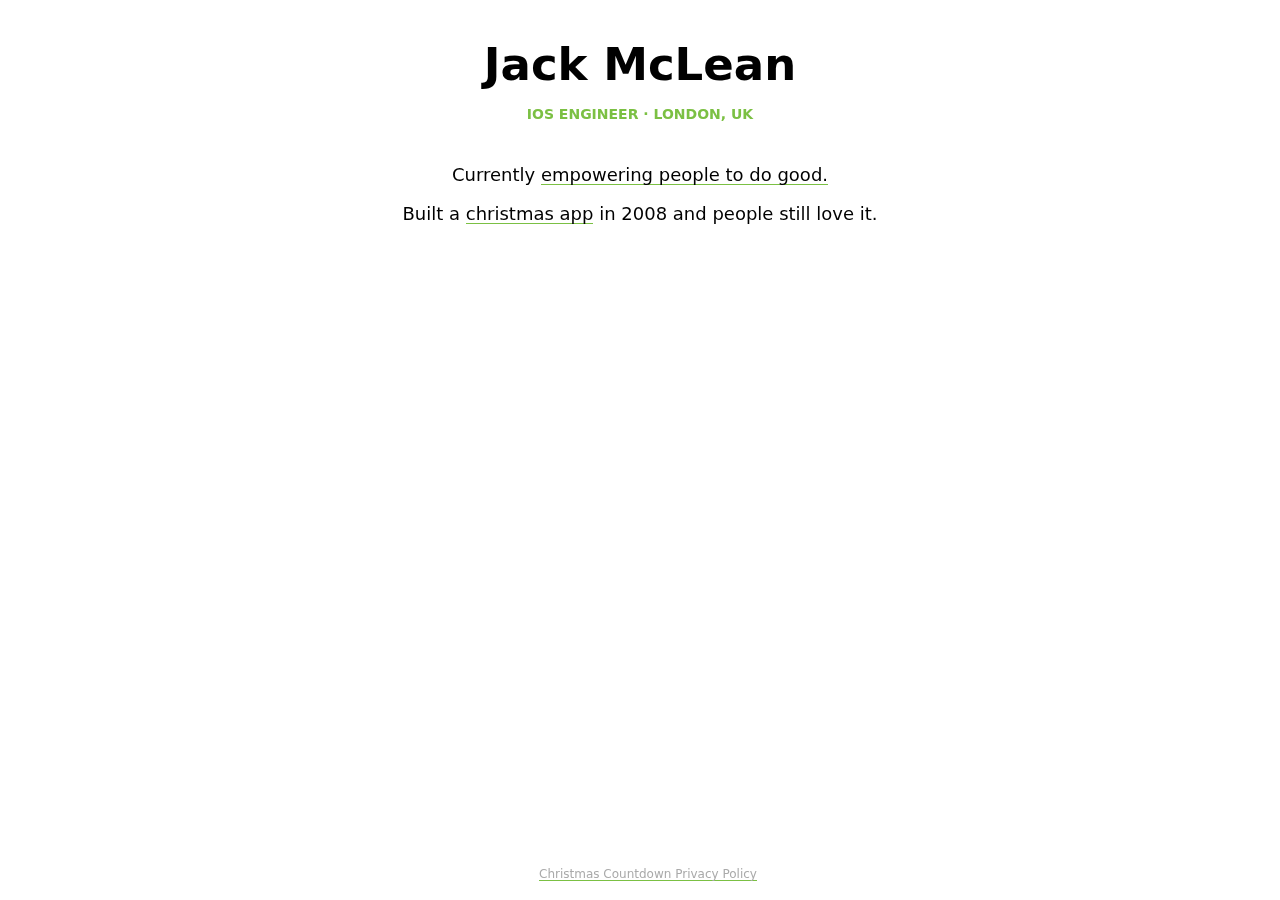
==== index.html @ 47a5213f "Initial commit" ====
<!DOCTYPE html>
<html>
    <head>
        <title>Jack McLean</title>
        <meta name="description" content="Jack McLean is an iOS Engineer living in London, UK.">
        <link rel="stylesheet" type="text/css" href="style.css">
        <link rel="stylesheet" href="https://unpkg.com/aos@next/dist/aos.css" />
    </head>
<body>
        <div id="container">
            <div id="header" data-aos="zoom-in" data-aos-duration="1500">
                <h1>Jack McLean</h1>
                <h3>iOS Engineer &middot; London, UK</h3>
            </div>
            <div id="content" data-aos="fade" data-aos-easing="ease-in-out" data-aos-delay="800" data-aos-duration="1500">
                            <p>Currently <a href="https://wearepercent.com/">empowering people to do good.</a></p>
                            <p>Built a <a href="http://appsto.re/us/tgRMr.i">christmas app</a> in 2008 and people still love it.
            </div>
            <div id="footer">
                <p class="footer-txt"><a href="xmas-privacy.html">Christmas Countdown Privacy Policy</a></p>
            </div>
        </div>

<script src="https://unpkg.com/aos@next/dist/aos.js"></script>
<script>
    AOS.init();
</script>
</body>
</html>
---- style.css ----
#container {
    width: 100%;
    margin: auto;
    align-items: center;
    position: relative;
}

#header {
    padding: 30px 0 10px 0;
}

#footer {
    position: fixed;
    bottom: 0;
    width: 100%;
}

a {
    background: linear-gradient(to bottom, #7bc043 0%, #7bc043 100%);
    background-position: 0 100%;
    background-repeat: repeat-x;
    background-size: 1px 1px;
    color: #000;
    text-decoration: none;
}

a:hover {
    background-image: url("data:image/svg+xml;charset=utf8,%3Csvg id='squiggle-link' xmlns='http://www.w3.org/2000/svg' xmlns:xlink='http://www.w3.org/1999/xlink' xmlns:ev='http://www.w3.org/2001/xml-events' viewBox='0 0 20 4'%3E%3Cstyle type='text/css'%3E.squiggle{animation:shift .3s linear infinite;}@keyframes shift {from {transform:translateX(0);}to {transform:translateX(-20px);}}%3C/style%3E%3Cpath fill='none' stroke='%237bc043' stroke-width='1' class='squiggle' d='M0,3.5 c 5,0,5,-3,10,-3 s 5,3,10,3 c 5,0,5,-3,10,-3 s 5,3,10,3'/%3E%3C/svg%3E");
    background-position: 0 100%;
    background-size: auto 6px;
    background-repeat: repeat-x;
    text-decoration: none;
}

body {
    font-family: system-ui, -apple-system, BlinkMacSystemFont, "Helvetica Neue", "Lucida Grande", "Segoe UI";
    height: 100%;
    color: #000;
    font-size: 18px;
    text-align: center
}

h1 {
    font-weight: 800;
    font-size: 45px;
    margin: 0 0 15px 0;
}

h3 {
    text-transform: uppercase;
    font-size: 14px;
    color: #7bc043;
}

p {
    font-size: 18px;
    font-weight: normal;
}

.footer-txt a
{
    font-size: 12px;
    color: #aaa;
}
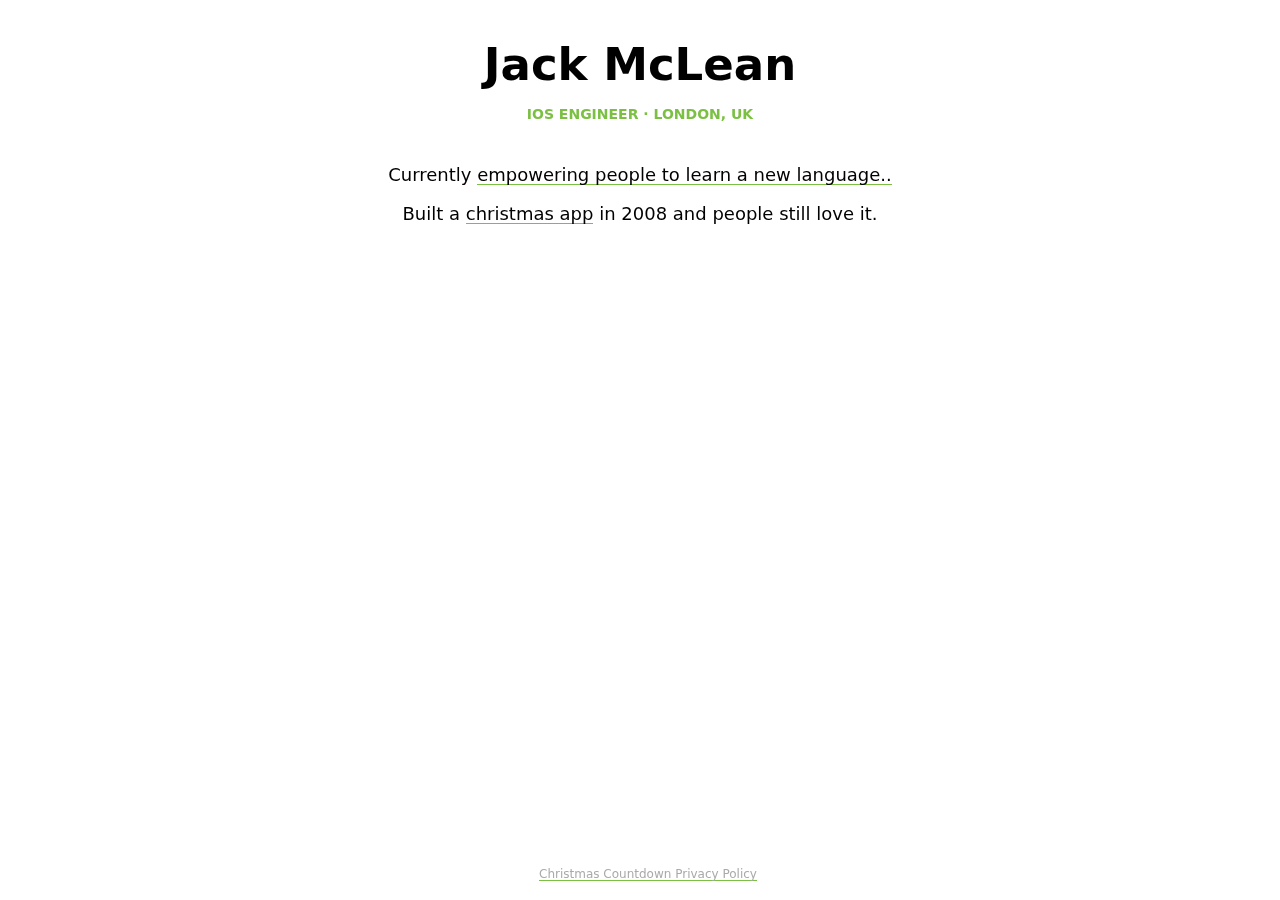
==== commit 50c074f1: "Update index.html" ====
--- a/index.html
+++ b/index.html
@@ -13,7 +13,7 @@
                 <h3>iOS Engineer &middot; London, UK</h3>
             </div>
             <div id="content" data-aos="fade" data-aos-easing="ease-in-out" data-aos-delay="800" data-aos-duration="1500">
-                            <p>Currently <a href="https://wearepercent.com/">empowering people to do good.</a></p>
+                            <p>Currently <a href="https://busuu.com/">empowering people to learn a new language..</a></p>
                             <p>Built a <a href="http://appsto.re/us/tgRMr.i">christmas app</a> in 2008 and people still love it.
             </div>
             <div id="footer">
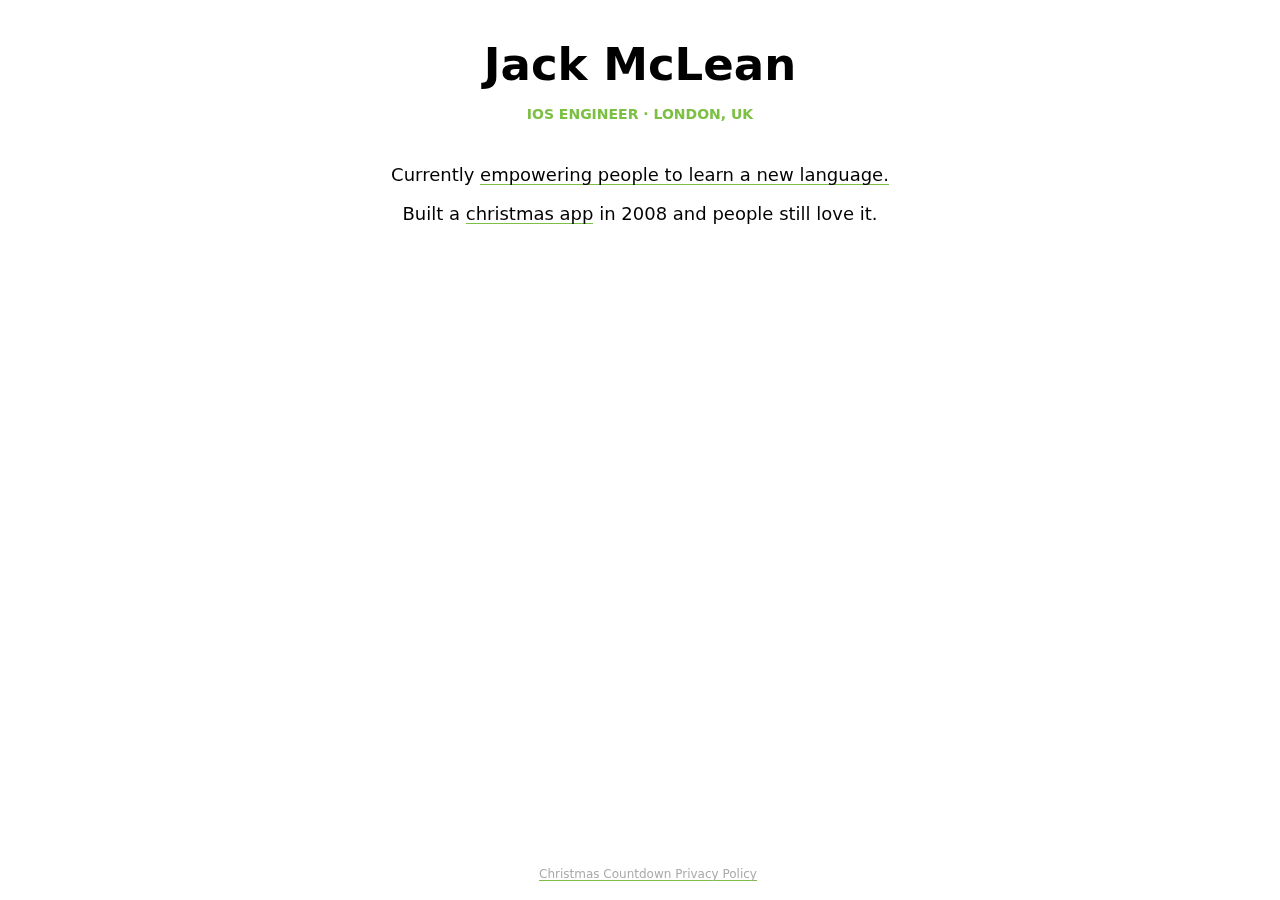
==== commit cbd0d296: "Update index.html" ====
--- a/index.html
+++ b/index.html
@@ -13,8 +13,8 @@
                 <h3>iOS Engineer &middot; London, UK</h3>
             </div>
             <div id="content" data-aos="fade" data-aos-easing="ease-in-out" data-aos-delay="800" data-aos-duration="1500">
-                            <p>Currently <a href="https://busuu.com/">empowering people to learn a new language..</a></p>
-                            <p>Built a <a href="http://appsto.re/us/tgRMr.i">christmas app</a> in 2008 and people still love it.
+                            <p>Currently <a href="https://busuu.com/">empowering people to learn a new language.</a></p>
+                            <p>Built a <a href="https://apps.apple.com/us/app/id295350675">christmas app</a> in 2008 and people still love it.
             </div>
             <div id="footer">
                 <p class="footer-txt"><a href="xmas-privacy.html">Christmas Countdown Privacy Policy</a></p>
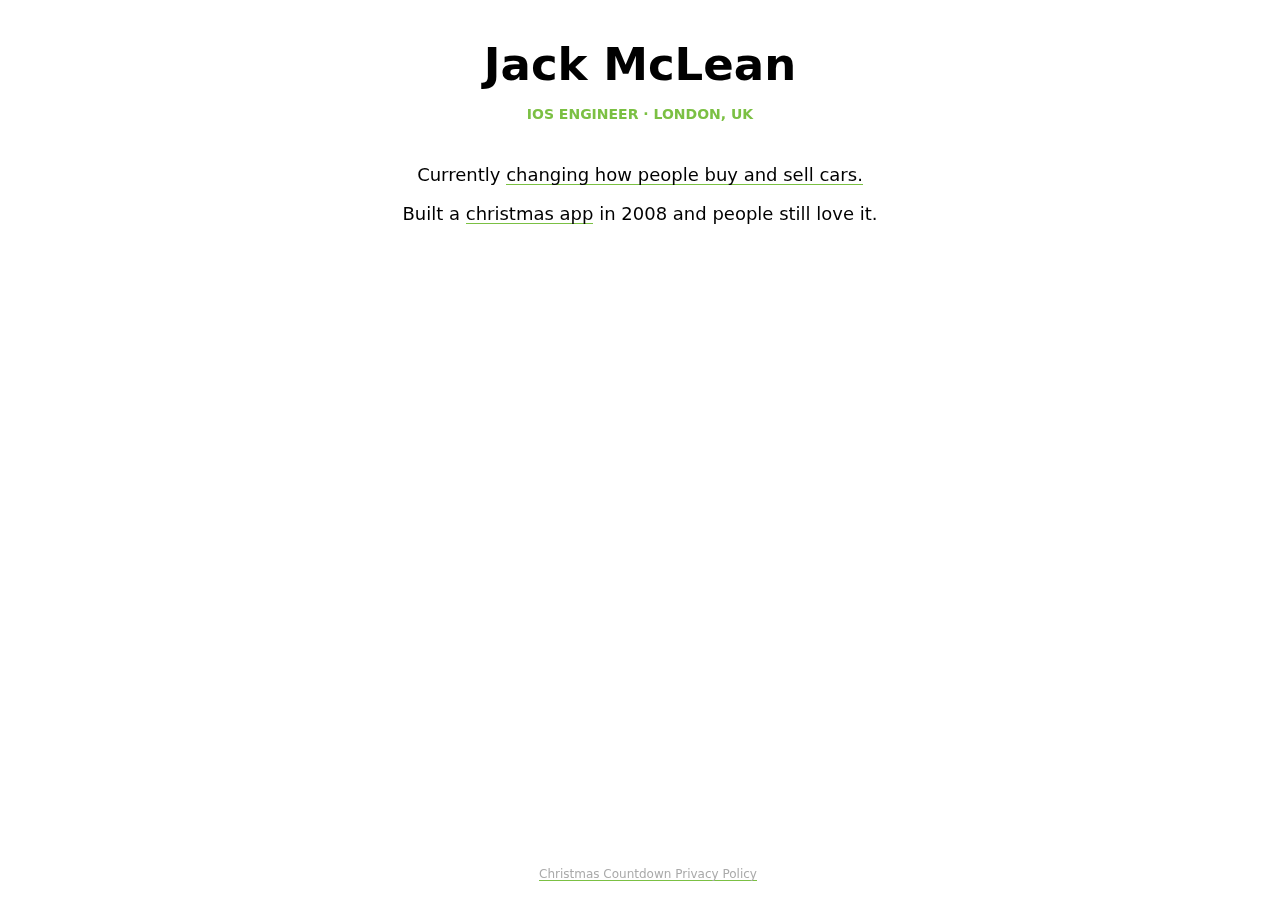
==== commit f79395d5: "Update current career to Motorway" ====
--- a/index.html
+++ b/index.html
@@ -13,7 +13,7 @@
                 <h3>iOS Engineer &middot; London, UK</h3>
             </div>
             <div id="content" data-aos="fade" data-aos-easing="ease-in-out" data-aos-delay="800" data-aos-duration="1500">
-                            <p>Currently <a href="https://busuu.com/">empowering people to learn a new language.</a></p>
+                            <p>Currently <a href="https://motorway.co.uk/">changing how people buy and sell cars.</a></p>
                             <p>Built a <a href="https://apps.apple.com/us/app/id295350675">christmas app</a> in 2008 and people still love it.
             </div>
             <div id="footer">
